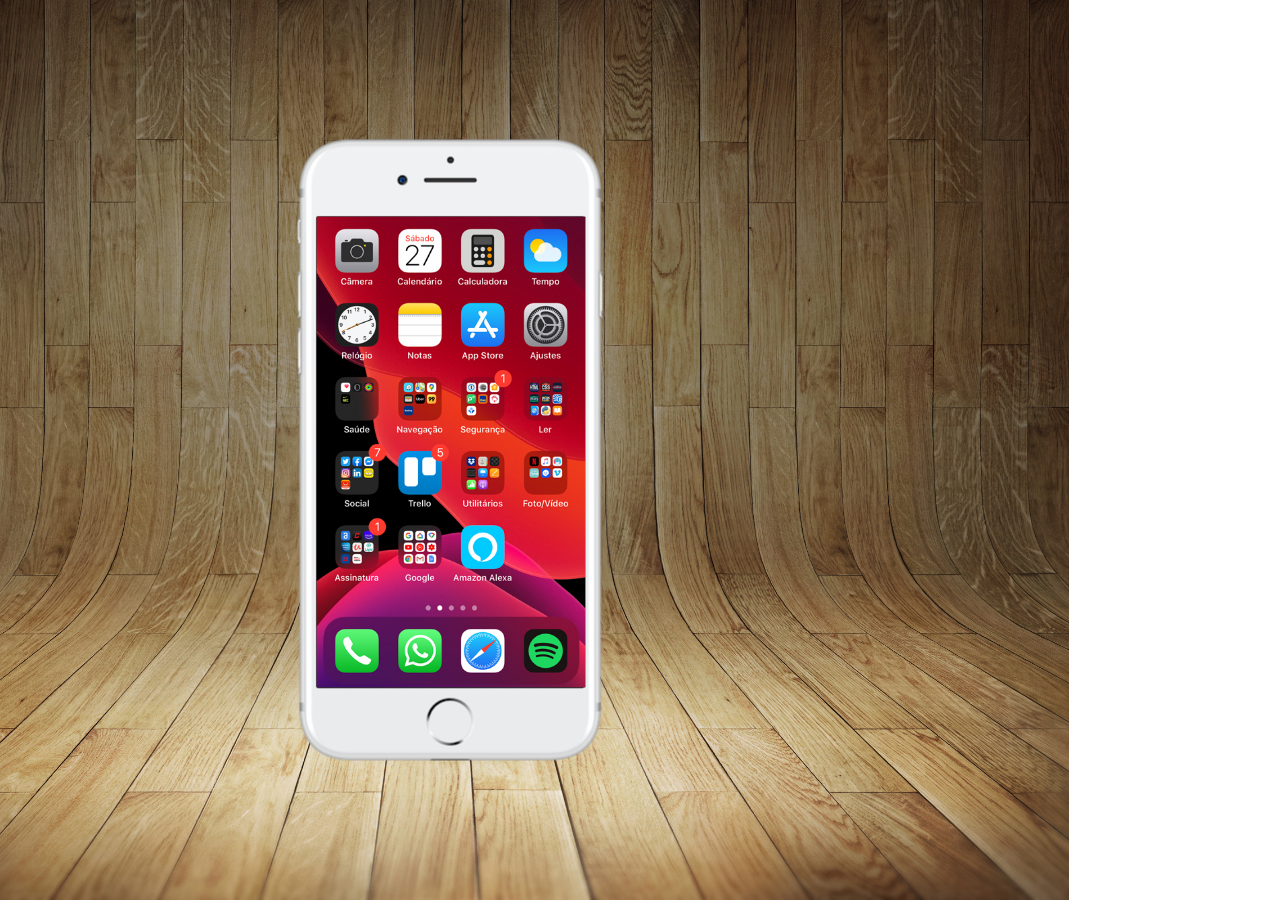
==== index.html @ e3782e8a "criando a tela home" ====
<!DOCTYPE html>
<html lang="pt-br">
<head>
    <meta charset="UTF-8">
    <meta name="viewport" content="width=device-width, initial-scale=1.0">
    <title>Projeto social</title>
    <link rel="shortcut icon" href="favicon.ico" type="image/x-icon">
    <link rel="stylesheet" href="style.css">
</head>
<body>
    <main>
        <section id="telefone">
            <iframe src="home.html" frameborder="0" name="tela" id="tela"></iframe>
        </section>
        <section id="redes">

        </section>
    </main>


</body>
</html>
---- style.css ----
@charset "UTF-8";

*{
    margin: 0px;
    padding: 0px;
    font-family: Arial, Helvetica, sans-serif;
}
html,body{
    height: 100vh;
    width: 100vh;
    background: no-repeat url(imagens/fundo-madeira.jpg) top center;
    background-size: cover;
}
main{
    height: 100vh;
    position: relative;
}
#telefone{
    position: absolute;
    height: 627px;
    width: 311px;
    background-image: url(imagens/frame-iphone.png);
    background-repeat: no-repeat;
    
    top: 50%;
    left: 50%;
    transform: translate(-50%,-50%);
}
#tela{
    position: relative;
    top: 80px;
    left: 22px;
    width: 269px;
    height: 471px;
}
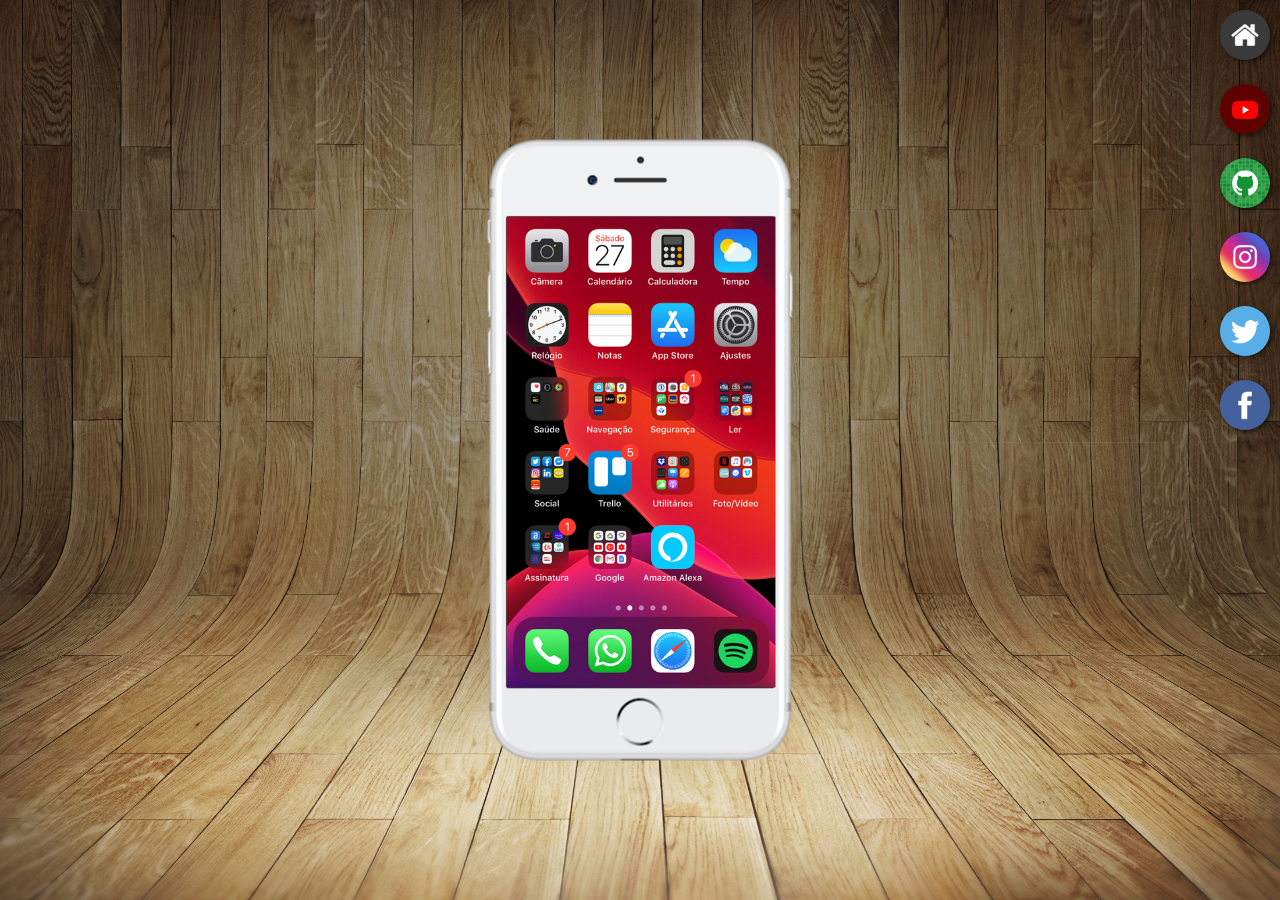
==== commit 26dbc41d: "transforms e transitions com as imagens" ====
--- a/index.html
+++ b/index.html
@@ -13,7 +13,12 @@
             <iframe src="home.html" frameborder="0" name="tela" id="tela"></iframe>
         </section>
         <section id="redes">
-
+            <a href="#" target="tela"><img src="imagens/logo-home.jpg" alt=""></a><br>
+            <a href="#" target="tela"><img src="imagens/logo-youtube.jpg" alt=""></a><br>
+            <a href="#" target="tela"><img src="imagens/logo-github.jpg" alt=""></a><br>
+            <a href="#" target="tela"><img src="imagens/logo-instagram.jpg" alt=""></a><br>
+            <a href="#" target="tela"><img src="imagens/logo-twitter.jpg" alt=""></a><br>
+            <a href="#" target="tela"><img src="imagens/logo-facebook.jpg" alt=""></a>
         </section>
     </main>
 
--- a/style.css
+++ b/style.css
@@ -6,8 +6,6 @@
     font-family: Arial, Helvetica, sans-serif;
 }
 html,body{
-    height: 100vh;
-    width: 100vh;
     background: no-repeat url(imagens/fundo-madeira.jpg) top center;
     background-size: cover;
 }
@@ -32,4 +30,20 @@
     left: 22px;
     width: 269px;
     height: 471px;
+}
+#redes img{
+    width: 50px;
+    margin: 10px;
+    border-radius: 50%;
+    box-shadow: 2px 2px 5px rgba(0, 0, 0, 0.562);
+    box-sizing: border-box;
+}
+#redes{
+    text-align: right;
+}
+#redes img:hover{
+    border: 1px solid rgba(255, 255, 255, 0.61);
+    transform: translate(-3px,-3px);
+    box-shadow: 5px 5px 10px black;
+    transition: transform 0.6s, border .4s;
 }